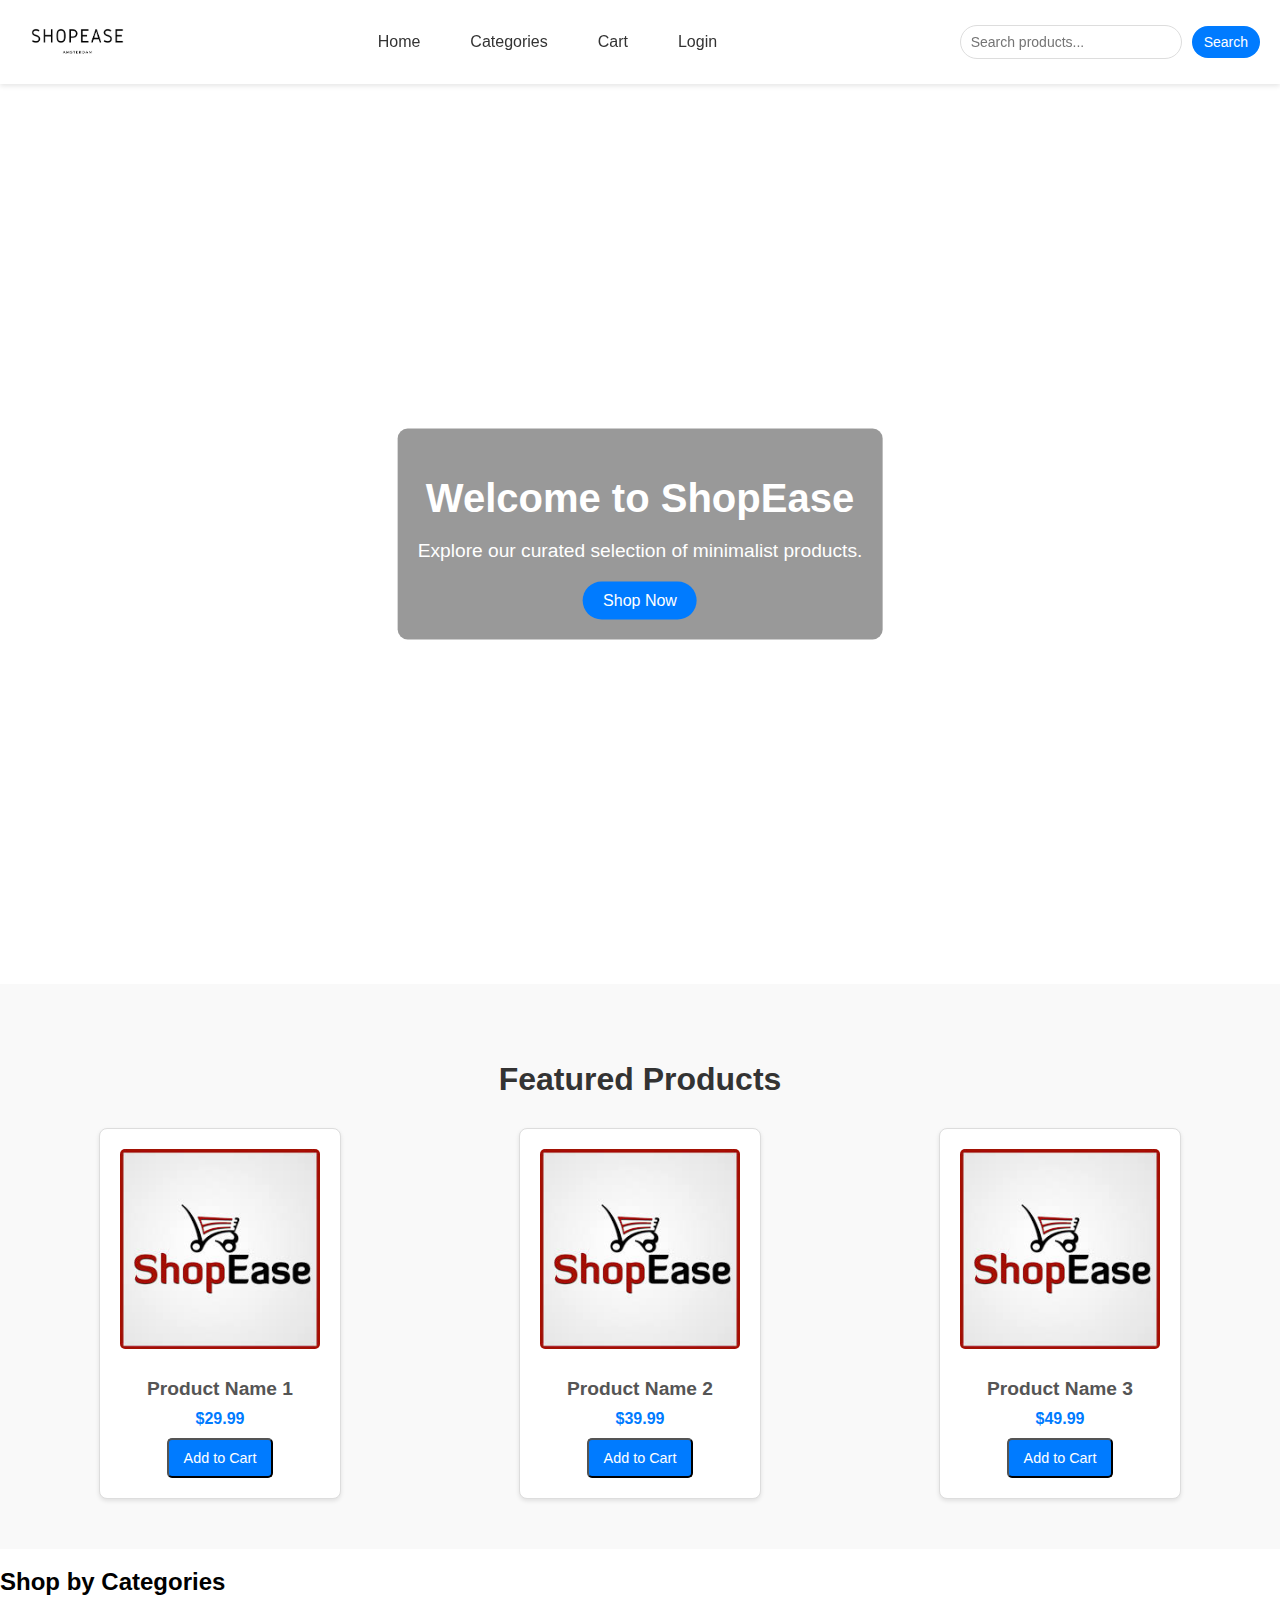
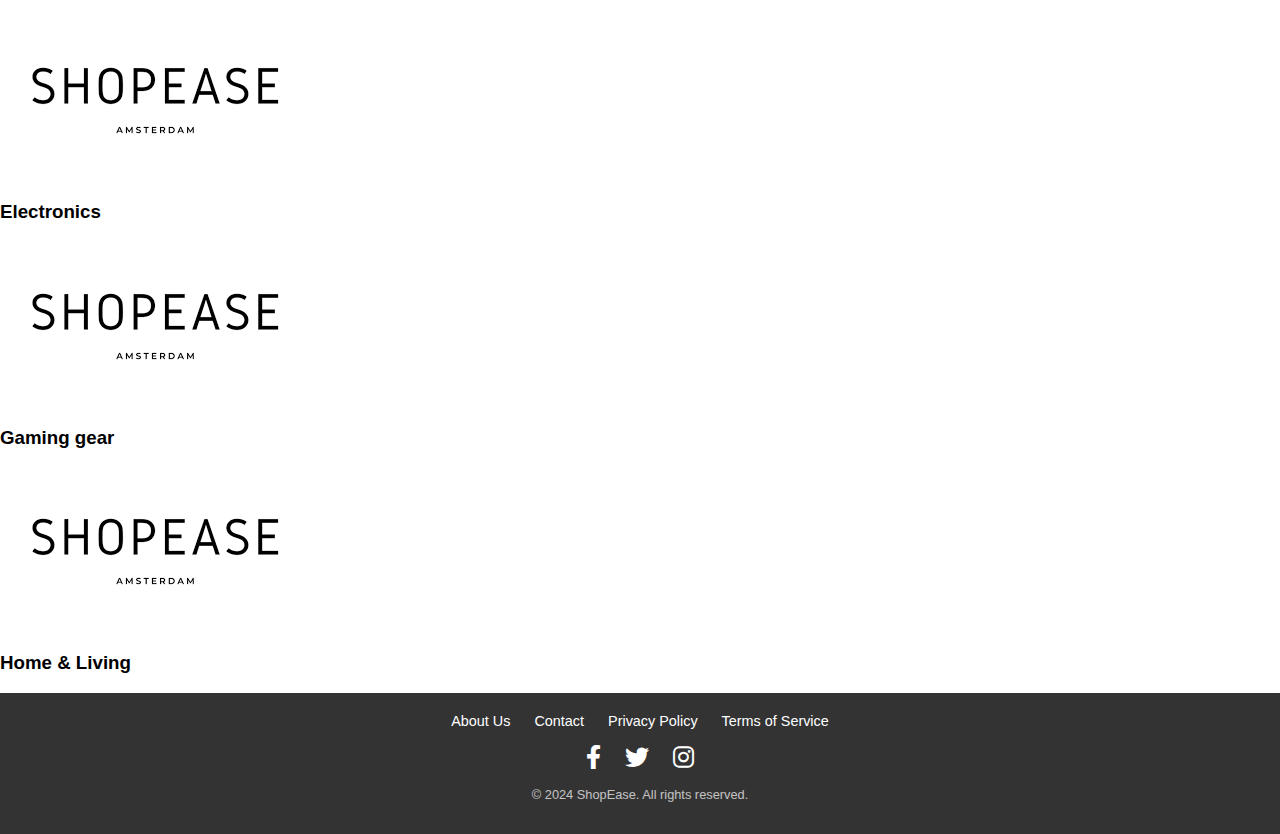
==== index.html @ b304e70e "Added another categories section." ====
<!DOCTYPE html>
<html lang="en">
  <head>
    <meta charset="UTF-8" />
    <meta name="viewport" content="width=device-width, initial-scale=1.0" />
    <title>No. 1 Shopping with ShopEase!</title>
    <link
      href="https://fonts.googleapis.com/css2?family=Poppins:wght@400;600&display=swap"
      rel="stylesheet"
    />
    <link rel="stylesheet" href="./Styles/styles.css" />
    <link
      href="https://cdnjs.cloudflare.com/ajax/libs/font-awesome/6.0.0-beta3/css/all.min.css"
      rel="stylesheet"
    />
    <link rel="stylesheet" href="./Styles/carousel.css" />
  </head>
  <body>
    <!-- Header -->
    <header>
      <div class="container">
        <div class="logo">
          <img src="./Images/shopease amsterdam.png" alt="ShopEase Logo" />
        </div>
        <nav>
          <ul class="nav-links">
            <li><a href="#">Home</a></li>
            <li class="menu-item">
              <a href="#">Categories</a>
              <!-- Dropdown Menu -->
              <ul class="dropdown">
                <li><a href="#">Electronics</a></li>
                <li><a href="#">Gaming Gear</a></li>
                <li><a href="#">Health & Wellness</a></li>
                <li><a href="#">Minimalist Decor</a></li>
                <li><a href="#">Tech Accessories</a></li>
              </ul>
            </li>
            <li><a href="#">Cart</a></li>
            <li><a href="#">Login</a></li>
          </ul>
        </nav>

        <!-- Search Bar -->
        <div class="search-bar">
          <input
            type="text"
            id="search-input"
            placeholder="Search products..."
          />
          <button id="search-btn">Search</button>
        </div>
      </div>
    </header>

    <!-- Hero Section -->
    <section class="hero">
      <video class="hero-video" autoplay muted loop>
        <source src="./videos/ocean.mp4" type="video/mp4" />
        Your browser does not support the video tag.
      </video>
      <div class="hero-overlay">
        <h1>Welcome to ShopEase</h1>
        <p>Explore our curated selection of minimalist products.</p>
        <button class="hero-btn" onclick="location.href='#featured-products'">
          Shop Now
        </button>
      </div>
    </section>

    <!-- Featured Products Section -->
    <section id="featured-products">
      <div class="container">
        <h2>Featured Products</h2>
        <div class="products-grid">
          <!-- Product 1 -->
          <div class="product-card">
            <img src="./Images/shopease logo.jpeg" alt="Product 1" />
            <h3>Product Name 1</h3>
            <p class="price">$29.99</p>
            <button class="btn">Add to Cart</button>
          </div>
          <!-- Product 2 -->
          <div class="product-card">
            <img src="./Images/shopease logo.jpeg" alt="Product 2" />
            <h3>Product Name 2</h3>
            <p class="price">$39.99</p>
            <button class="btn">Add to Cart</button>
          </div>
          <!-- Product 3 -->
          <div class="product-card">
            <img src="./Images/shopease logo.jpeg" alt="Product 3" />
            <h3>Product Name 3</h3>
            <p class="price">$49.99</p>
            <button class="btn">Add to Cart</button>
          </div>
          <!-- Add more products as needed -->
        </div>
      </div>
    </section>

    <!-- Categories Section -->
    <section id="categories">
      <div class="container">
        <h2>Shop by Categories</h2>
        <div class="categories-grid">
          <!-- Category 1 -->
          <div class="category-card">
            <img src="./Images/shopease amsterdam.png" alt="Electronics" />
            <h3>Electronics</h3>
          </div>
          <!-- Category 2 -->
          <div class="category-card">
            <img src="./Images/shopease amsterdam.png" alt="Gaming gear" />
            <h3>Gaming gear</h3>
          </div>
          <!-- Category 3 -->
          <div class="category-card">
            <img src="./Images/shopease amsterdam.png" alt="Home & Living" />
            <h3>Home & Living</h3>
          </div>
          <!-- Add more categories as needed -->
        </div>
      </div>
    </section>

    <!-- Footer Section -->
    <footer class="footer">
      <div class="container">
        <div class="footer-links">
          <a href="#">About Us</a>
          <a href="#">Contact</a>
          <a href="#">Privacy Policy</a>
          <a href="#">Terms of Service</a>
        </div>
        <div class="footer-socials">
          <a href="#"><i class="fab fa-facebook-f"></i></a>
          <a href="#"><i class="fab fa-twitter"></i></a>
          <a href="#"><i class="fab fa-instagram"></i></a>
        </div>
        <p class="footer-copyright">
          &copy; 2024 ShopEase. All rights reserved.
        </p>
      </div>
    </footer>
    <script src="./Scripts/carousel.js"></script>
  </body>
</html>
---- Styles/styles.css ----
/* General Reset */
body,
html {
  margin: 0;
  padding: 0;
  box-sizing: border-box;
  font-family: "Roboto", Arial, sans-serif; /* Minimalistic font */
  scroll-behavior: smooth;
}
/* Header Styles */
header {
  background-color: #ffffff;
  padding: 10px 20px;
  box-shadow: 0 2px 5px rgba(0, 0, 0, 0.1);
  position: sticky;
  top: 0;
  z-index: 1000;
}

header .container {
  display: flex;
  align-items: center;
  justify-content: space-between;
}

/* Logo */
/* Logo */
header .logo img {
  height: 60px; /* Increased height */
  max-width: 200px; /* Ensures it doesn’t stretch too wide */
  object-fit: contain; /* Maintains aspect ratio */
}

/* Navigation Links */
header .nav-links {
  list-style: none;
  display: flex;
  gap: 20px;
}

header .nav-links li a {
  text-decoration: none;
  color: #333;
  font-weight: 500;
  transition: color 0.3s ease;
}

header .nav-links li a:hover {
  color: #007bff; /* Accent color for hover */
}

/* Search Bar */
header .search-bar {
  display: flex;
  align-items: center;
  gap: 10px;
}

header .search-bar input {
  padding: 8px 10px;
  border: 1px solid #ddd;
  border-radius: 20px;
  outline: none;
  font-size: 14px;
  width: 200px;
  transition: border-color 0.3s ease;
}

header .search-bar input:focus {
  border-color: #007bff; /* Accent color for focus */
}

header .search-bar button {
  padding: 8px 12px;
  background-color: #007bff;
  color: #ffffff;
  border: none;
  border-radius: 20px;
  cursor: pointer;
  font-size: 14px;
  transition: background-color 0.3s ease;
}

header .search-bar button:hover {
  background-color: #0056b3; /* Darker shade for hover */
}

/* Hero Section */
.hero {
  position: relative;
  height: 100vh;
  width: 100%;
  overflow: hidden;
}

/* Video Background */
.hero-video {
  position: absolute;
  top: 0;
  left: 0;
  width: 100%;
  height: 100%;
  object-fit: cover;
  z-index: 1;
}

/* Overlay Content */
.hero-overlay {
  position: absolute;
  top: 50%;
  left: 50%;
  transform: translate(-50%, -50%);
  text-align: center;
  color: #ffffff;
  z-index: 2;
  background: rgba(0, 0, 0, 0.4); /* Subtle overlay for readability */
  padding: 20px;
  border-radius: 10px;
}

.hero-overlay h1 {
  font-size: 2.5rem;
  font-weight: 600;
  margin-bottom: 10px;
}

.hero-overlay p {
  font-size: 1.2rem;
  margin-bottom: 20px;
}

.hero-btn {
  background-color: #007bff;
  color: #ffffff;
  border: none;
  padding: 10px 20px;
  font-size: 1rem;
  cursor: pointer;
  border-radius: 20px;
  transition: background-color 0.3s ease;
}

.hero-btn:hover {
  background-color: #0056b3;
}

/* Footer Section */
.footer {
  background-color: #333; /* Dark minimalist background */
  color: #ffffff;
  padding: 20px 0;
  text-align: center;
  font-size: 0.9rem;
}

.footer .container {
  max-width: 1200px;
  margin: 0 auto;
  padding: 0 20px;
}

.footer-links {
  margin-bottom: 15px;
}

.footer-links a {
  text-decoration: none;
  color: #ffffff;
  margin: 0 10px;
  font-weight: 500;
  transition: color 0.3s ease;
}

.footer-links a:hover {
  color: #007bff; /* Accent color for hover */
}

.footer-socials {
  margin-bottom: 15px;
}

.footer-socials a {
  margin: 0 10px;
  color: #ffffff;
  font-size: 1.5rem;
  transition: color 0.3s ease, transform 0.3s ease;
}

.footer-socials a:hover {
  color: #007bff; /* Accent color for hover */
  transform: scale(1.2); /* Slight zoom effect */
}

.footer-copyright {
  font-size: 0.8rem;
  opacity: 0.7;
}

/* General Styling for Navigation */
.nav-links {
  list-style: none;
  display: flex;
  gap: 20px;
  margin: 0;
  padding: 0;
}

.nav-links li {
  position: relative; /* Important for dropdown positioning */
}

.nav-links a {
  text-decoration: none;
  color: #333; /* Text color */
  font-weight: 500;
  padding: 10px 15px;
  transition: color 0.3s ease;
}

.nav-links a:hover {
  color: #007bff; /* Accent color on hover */
}

/* Dropdown Styling */
.dropdown {
  list-style: none;
  position: absolute;
  top: 100%; /* Position below the parent link */
  left: 0;
  background-color: #ffffff;
  padding: 10px 0;
  margin: 0;
  box-shadow: 0 4px 8px rgba(0, 0, 0, 0.1);
  display: none; /* Initially hidden */
  min-width: 200px;
  z-index: 1000;
}

.dropdown li {
  padding: 5px 15px;
}

.dropdown li a {
  text-decoration: none;
  color: #333;
  display: block;
  transition: background-color 0.3s ease;
}

.dropdown li a:hover {
  background-color: #f4f4f4;
}

/* Show Dropdown on Hover */
.menu-item:hover .dropdown {
  display: block; /* Reveal dropdown when hovering */
}

/* Featured Products Section */
#featured-products {
  padding: 50px 20px;
  background-color: #f9f9f9;
  text-align: center;
}

#featured-products h2 {
  font-size: 2rem;
  margin-bottom: 30px;
  color: #333;
}

.products-grid {
  display: grid;
  grid-template-columns: repeat(auto-fit, minmax(250px, 1fr));
  gap: 20px;
  justify-items: center;
}

.product-card {
  background: #ffffff;
  border: 1px solid #ddd;
  border-radius: 8px;
  padding: 20px;
  text-align: center;
  box-shadow: 0 2px 4px rgba(0, 0, 0, 0.1);
  transition: transform 0.3s ease, box-shadow 0.3s ease;
}

.product-card:hover {
  transform: translateY(-5px);
  box-shadow: 0 4px 8px rgba(0, 0, 0, 0.15);
}

.product-card img {
  width: 100%;
  max-width: 200px;
  height: auto;
  margin-bottom: 15px;
  border-radius: 5px;
}

.product-card h3 {
  font-size: 1.2rem;
  color: #555;
  margin: 10px 0;
}

.product-card .price {
  font-size: 1rem;
  color: #007bff;
  font-weight: bold;
  margin: 10px 0;
}

.product-card .btn {
  display: inline-block;
  background-color: #007bff;
  color: #fff;
  padding: 10px 15px;
  border-radius: 5px;
  text-decoration: none;
  font-size: 0.9rem;
  transition: background-color 0.3s ease;
}

.product-card .btn:hover {
  background-color: #0056b3;
}
---- Styles/carousel.css ----
/* Carousel Hidden by Default */
.hidden {
  display: none;
}

/* Carousel Active State */
.carousel.active {
  display: block;
}

/* Carousel Styling */
.carousel {
  position: relative;
  width: 100%;
  max-width: 1200px;
  margin: 0 auto;
  overflow: hidden;
  z-index: 2;
  display: none; /* Hidden initially */
}

.carousel-inner {
  display: flex;
  transition: transform 0.5s ease-in-out;
}

.carousel-item {
  min-width: 100%;
  flex-shrink: 0;
  display: flex;
  justify-content: center;
  align-items: center;
}

.carousel-item .hero-overlay {
  width: 80%;
  height: 300px;
  background-color: rgba(0, 0, 0, 0.6);
  color: white;
  border-radius: 10px;
  display: flex;
  justify-content: center;
  align-items: center;
  font-size: 28px;
  text-align: center;
  transition: all 0.3s ease-in-out;
}

.carousel-item .hero-overlay:hover {
  background-color: rgba(255, 255, 255, 0.8);
  color: black;
  transform: scale(1.05);
}

/* Carousel Indicators */
.carousel-indicators {
  position: absolute;
  bottom: 20px;
  left: 50%;
  transform: translateX(-50%);
  display: flex;
  gap: 10px;
  z-index: 3;
}

.indicator {
  width: 12px;
  height: 12px;
  background-color: rgba(255, 255, 255, 0.7);
  border-radius: 50%;
  cursor: pointer;
  transition: background-color 0.3s ease;
}

.indicator.active {
  background-color: rgba(255, 255, 255, 1);
}

.indicator:hover {
  background-color: rgba(255, 255, 255, 0.9);
}
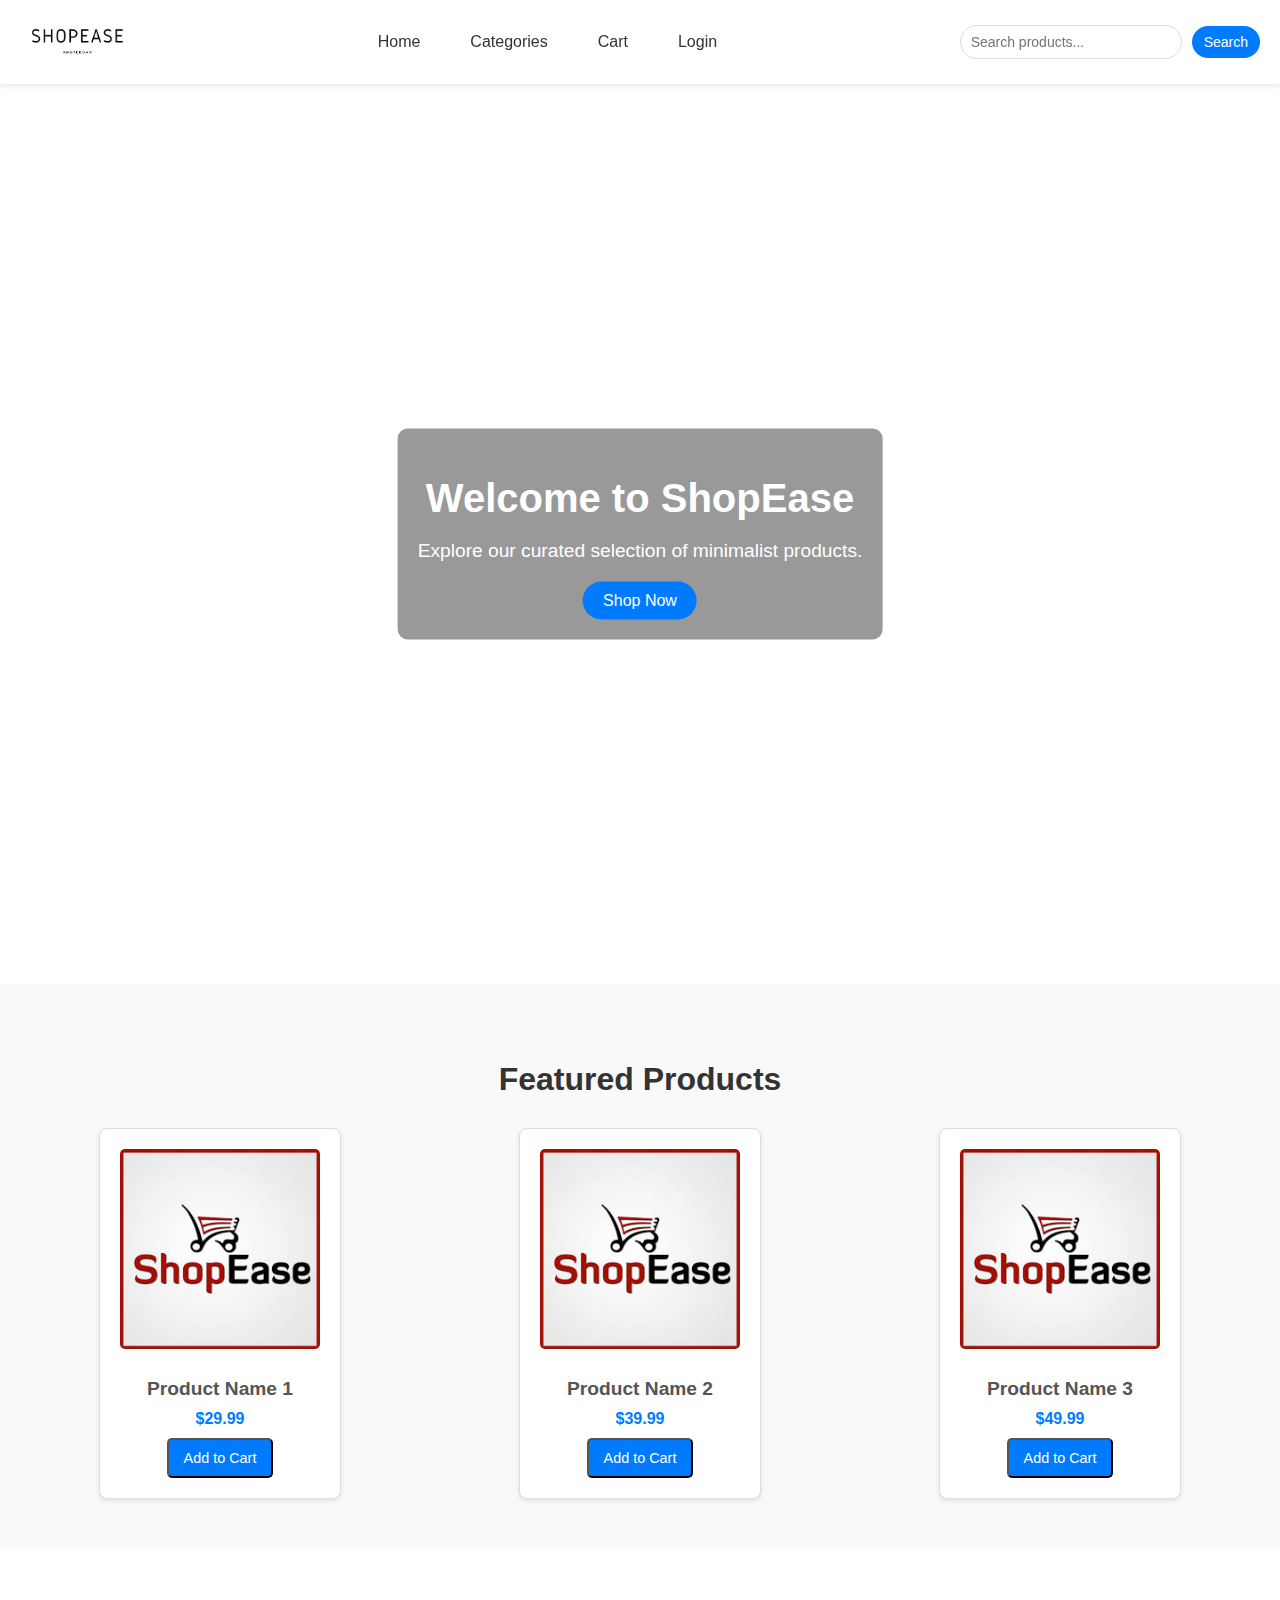
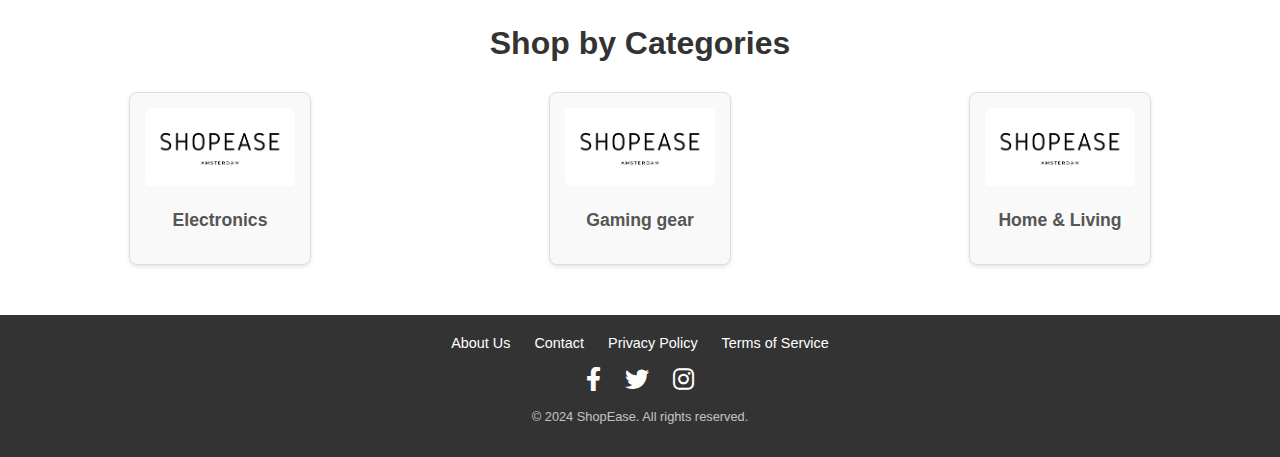
==== commit 06d5fa5a: "Made a few changes and deleted experimental files." ====
--- a/index.html
+++ b/index.html
@@ -13,7 +13,6 @@
       href="https://cdnjs.cloudflare.com/ajax/libs/font-awesome/6.0.0-beta3/css/all.min.css"
       rel="stylesheet"
     />
-    <link rel="stylesheet" href="./Styles/carousel.css" />
   </head>
   <body>
     <!-- Header -->
@@ -143,6 +142,5 @@
         </p>
       </div>
     </footer>
-    <script src="./Scripts/carousel.js"></script>
   </body>
 </html>
--- a/Styles/styles.css
+++ b/Styles/styles.css
@@ -326,3 +326,52 @@
 .product-card .btn:hover {
   background-color: #0056b3;
 }
+
+/* Categories Section */
+#categories {
+  padding: 50px 20px;
+  background-color: #ffffff;
+  text-align: center;
+}
+
+#categories h2 {
+  font-size: 2rem;
+  margin-bottom: 30px;
+  color: #333;
+}
+
+.categories-grid {
+  display: grid;
+  grid-template-columns: repeat(auto-fit, minmax(200px, 1fr));
+  gap: 20px;
+  justify-items: center;
+}
+
+.category-card {
+  background: #f9f9f9;
+  border: 1px solid #ddd;
+  border-radius: 8px;
+  padding: 15px;
+  text-align: center;
+  box-shadow: 0 2px 4px rgba(0, 0, 0, 0.1);
+  transition: transform 0.3s ease, box-shadow 0.3s ease;
+}
+
+.category-card:hover {
+  transform: translateY(-5px);
+  box-shadow: 0 4px 8px rgba(0, 0, 0, 0.15);
+}
+
+.category-card img {
+  width: 100%;
+  max-width: 150px;
+  height: auto;
+  margin-bottom: 10px;
+  border-radius: 5px;
+}
+
+.category-card h3 {
+  font-size: 1.1rem;
+  color: #555;
+  margin-top: 10px;
+}
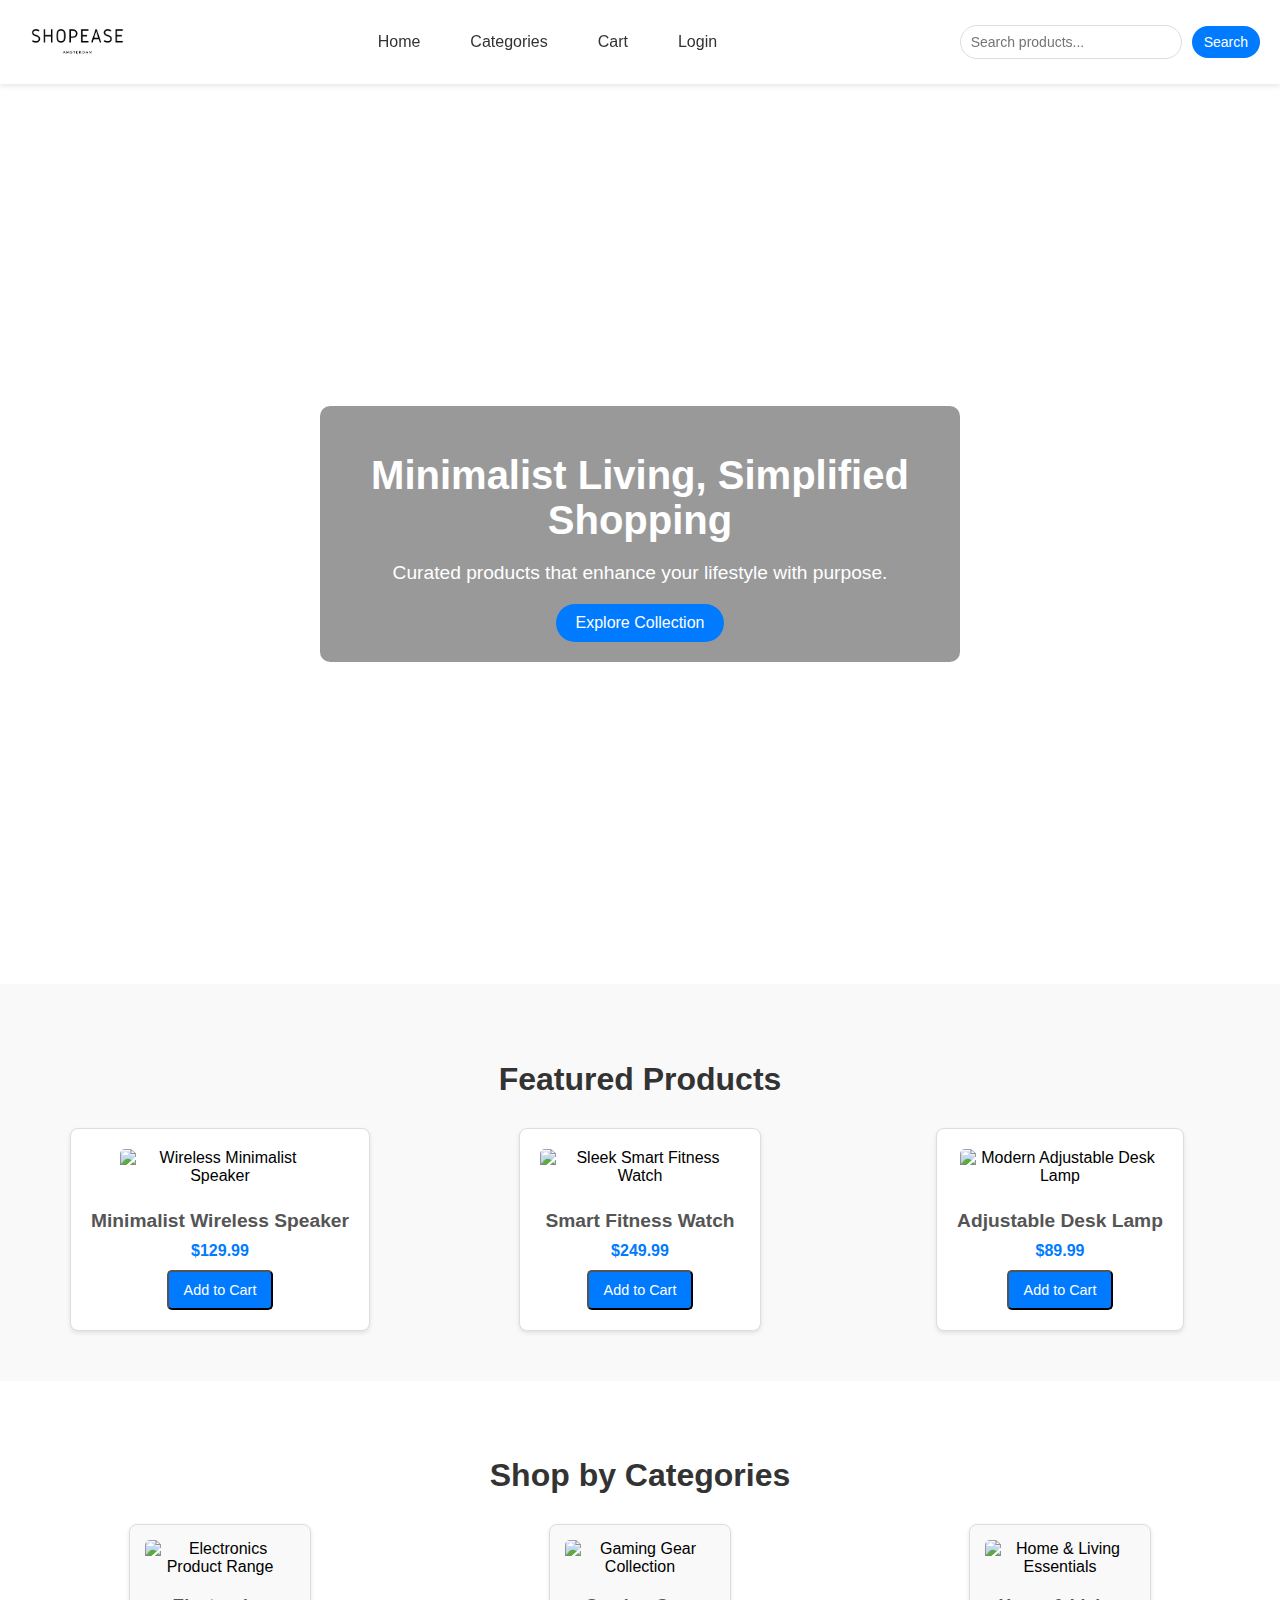
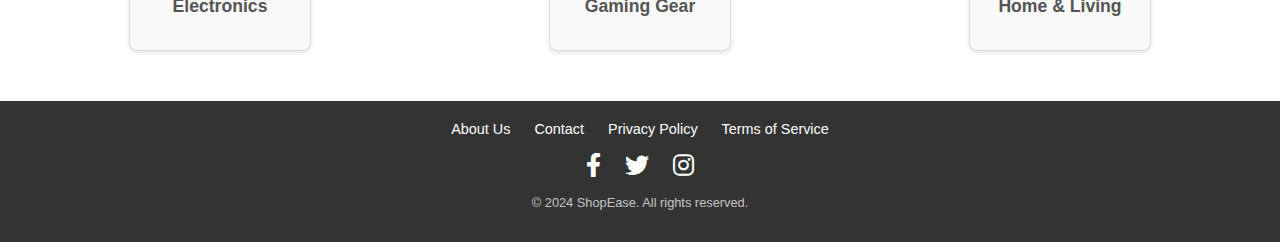
==== commit 951a8dfc: "downloaded better videos to match the website's theme." ====
--- a/index.html
+++ b/index.html
@@ -3,7 +3,7 @@
   <head>
     <meta charset="UTF-8" />
     <meta name="viewport" content="width=device-width, initial-scale=1.0" />
-    <title>No. 1 Shopping with ShopEase!</title>
+    <title>ShopEase: Minimalist Product Marketplace</title>
     <link
       href="https://fonts.googleapis.com/css2?family=Poppins:wght@400;600&display=swap"
       rel="stylesheet"
@@ -15,127 +15,172 @@
     />
   </head>
   <body>
-    <!-- Header -->
     <header>
       <div class="container">
         <div class="logo">
-          <img src="./Images/shopease amsterdam.png" alt="ShopEase Logo" />
+          <img
+            src="./Images/shopease amsterdam.png"
+            alt="ShopEase Minimalist Store Logo"
+          />
         </div>
         <nav>
           <ul class="nav-links">
-            <li><a href="#">Home</a></li>
+            <li><a href="#" class="active">Home</a></li>
             <li class="menu-item">
               <a href="#">Categories</a>
-              <!-- Dropdown Menu -->
               <ul class="dropdown">
-                <li><a href="#">Electronics</a></li>
-                <li><a href="#">Gaming Gear</a></li>
-                <li><a href="#">Health & Wellness</a></li>
-                <li><a href="#">Minimalist Decor</a></li>
-                <li><a href="#">Tech Accessories</a></li>
+                <li>
+                  <a href="#" aria-label="Electronics Category">Electronics</a>
+                </li>
+                <li>
+                  <a href="#" aria-label="Gaming Gear Category">Gaming Gear</a>
+                </li>
+                <li>
+                  <a href="#" aria-label="Health & Wellness Category"
+                    >Health & Wellness</a
+                  >
+                </li>
+                <li>
+                  <a href="#" aria-label="Minimalist Decor Category"
+                    >Minimalist Decor</a
+                  >
+                </li>
+                <li>
+                  <a href="#" aria-label="Tech Accessories Category"
+                    >Tech Accessories</a
+                  >
+                </li>
               </ul>
             </li>
-            <li><a href="#">Cart</a></li>
-            <li><a href="#">Login</a></li>
+            <li><a href="#" aria-label="View Shopping Cart">Cart</a></li>
+            <li><a href="#" aria-label="User Login">Login</a></li>
           </ul>
         </nav>
 
-        <!-- Search Bar -->
         <div class="search-bar">
           <input
             type="text"
             id="search-input"
             placeholder="Search products..."
+            aria-label="Search Products"
           />
-          <button id="search-btn">Search</button>
+          <button id="search-btn" aria-label="Execute Search">Search</button>
         </div>
       </div>
     </header>
 
-    <!-- Hero Section -->
     <section class="hero">
-      <video class="hero-video" autoplay muted loop>
-        <source src="./videos/ocean.mp4" type="video/mp4" />
+      <video class="hero-video" autoplay muted loop playsinline>
+        <source src="./videos/bg.mp4" type="video/mp4" />
         Your browser does not support the video tag.
       </video>
       <div class="hero-overlay">
-        <h1>Welcome to ShopEase</h1>
-        <p>Explore our curated selection of minimalist products.</p>
-        <button class="hero-btn" onclick="location.href='#featured-products'">
-          Shop Now
+        <h1>Minimalist Living, Simplified Shopping</h1>
+        <p>Curated products that enhance your lifestyle with purpose.</p>
+        <button
+          class="hero-btn"
+          onclick="location.href='#featured-products'"
+          aria-label="Go to Featured Products"
+        >
+          Explore Collection
         </button>
       </div>
     </section>
 
-    <!-- Featured Products Section -->
     <section id="featured-products">
       <div class="container">
         <h2>Featured Products</h2>
         <div class="products-grid">
-          <!-- Product 1 -->
           <div class="product-card">
-            <img src="./Images/shopease logo.jpeg" alt="Product 1" />
-            <h3>Product Name 1</h3>
-            <p class="price">$29.99</p>
-            <button class="btn">Add to Cart</button>
+            <img
+              src="./Images/minimalist-speaker.jpg"
+              alt="Wireless Minimalist Speaker"
+              loading="lazy"
+            />
+            <h3>Minimalist Wireless Speaker</h3>
+            <p class="price">$129.99</p>
+            <button class="btn" aria-label="Add Minimalist Speaker to Cart">
+              Add to Cart
+            </button>
           </div>
-          <!-- Product 2 -->
           <div class="product-card">
-            <img src="./Images/shopease logo.jpeg" alt="Product 2" />
-            <h3>Product Name 2</h3>
-            <p class="price">$39.99</p>
-            <button class="btn">Add to Cart</button>
+            <img
+              src="./Images/smart-watch.jpg"
+              alt="Sleek Smart Fitness Watch"
+              loading="lazy"
+            />
+            <h3>Smart Fitness Watch</h3>
+            <p class="price">$249.99</p>
+            <button class="btn" aria-label="Add Smart Watch to Cart">
+              Add to Cart
+            </button>
           </div>
-          <!-- Product 3 -->
           <div class="product-card">
-            <img src="./Images/shopease logo.jpeg" alt="Product 3" />
-            <h3>Product Name 3</h3>
-            <p class="price">$49.99</p>
-            <button class="btn">Add to Cart</button>
+            <img
+              src="./Images/desk-lamp.jpg"
+              alt="Modern Adjustable Desk Lamp"
+              loading="lazy"
+            />
+            <h3>Adjustable Desk Lamp</h3>
+            <p class="price">$89.99</p>
+            <button class="btn" aria-label="Add Desk Lamp to Cart">
+              Add to Cart
+            </button>
           </div>
-          <!-- Add more products as needed -->
         </div>
       </div>
     </section>
 
-    <!-- Categories Section -->
     <section id="categories">
       <div class="container">
         <h2>Shop by Categories</h2>
         <div class="categories-grid">
-          <!-- Category 1 -->
           <div class="category-card">
-            <img src="./Images/shopease amsterdam.png" alt="Electronics" />
+            <img
+              src="./Images/electronics-category.jpg"
+              alt="Electronics Product Range"
+              loading="lazy"
+            />
             <h3>Electronics</h3>
           </div>
-          <!-- Category 2 -->
           <div class="category-card">
-            <img src="./Images/shopease amsterdam.png" alt="Gaming gear" />
-            <h3>Gaming gear</h3>
+            <img
+              src="./Images/gaming-category.jpg"
+              alt="Gaming Gear Collection"
+              loading="lazy"
+            />
+            <h3>Gaming Gear</h3>
           </div>
-          <!-- Category 3 -->
           <div class="category-card">
-            <img src="./Images/shopease amsterdam.png" alt="Home & Living" />
+            <img
+              src="./Images/home-living-category.jpg"
+              alt="Home & Living Essentials"
+              loading="lazy"
+            />
             <h3>Home & Living</h3>
           </div>
-          <!-- Add more categories as needed -->
         </div>
       </div>
     </section>
 
-    <!-- Footer Section -->
     <footer class="footer">
       <div class="container">
         <div class="footer-links">
-          <a href="#">About Us</a>
-          <a href="#">Contact</a>
-          <a href="#">Privacy Policy</a>
-          <a href="#">Terms of Service</a>
+          <a href="#" aria-label="About ShopEase">About Us</a>
+          <a href="#" aria-label="Contact ShopEase Support">Contact</a>
+          <a href="#" aria-label="Privacy Policy Details">Privacy Policy</a>
+          <a href="#" aria-label="Terms of Service">Terms of Service</a>
         </div>
         <div class="footer-socials">
-          <a href="#"><i class="fab fa-facebook-f"></i></a>
-          <a href="#"><i class="fab fa-twitter"></i></a>
-          <a href="#"><i class="fab fa-instagram"></i></a>
+          <a href="#" aria-label="ShopEase Facebook Page"
+            ><i class="fab fa-facebook-f"></i
+          ></a>
+          <a href="#" aria-label="ShopEase Twitter Profile"
+            ><i class="fab fa-twitter"></i
+          ></a>
+          <a href="#" aria-label="ShopEase Instagram Account"
+            ><i class="fab fa-instagram"></i
+          ></a>
         </div>
         <p class="footer-copyright">
           &copy; 2024 ShopEase. All rights reserved.
--- a/Styles/styles.css
+++ b/Styles/styles.css
@@ -375,3 +375,66 @@
   color: #555;
   margin-top: 10px;
 }
+
+/* Responsive Design Adjustments */
+@media screen and (max-width: 768px) {
+  header .container {
+    flex-direction: column;
+    align-items: center;
+  }
+
+  header .nav-links {
+    flex-direction: column;
+    align-items: center;
+    margin-top: 10px;
+  }
+
+  header .search-bar {
+    margin-top: 10px;
+    width: 100%;
+    justify-content: center;
+  }
+
+  header .search-bar input {
+    width: 70%;
+  }
+
+  .products-grid,
+  .categories-grid {
+    grid-template-columns: repeat(auto-fit, minmax(180px, 1fr));
+  }
+
+  .hero-overlay h1 {
+    font-size: 2rem;
+  }
+
+  .hero-overlay p {
+    font-size: 1rem;
+  }
+}
+
+/* Accessibility and Color Contrast */
+:root {
+  --primary-color: #007bff;
+  --secondary-color: #0056b3;
+  --text-color: #333;
+  --background-color: #ffffff;
+}
+
+/* Enhanced Focus States */
+a:focus,
+button:focus {
+  outline: 3px solid var(--primary-color);
+  outline-offset: 2px;
+}
+
+/* Improved Color Contrast */
+.hero-btn {
+  background-color: var(--primary-color);
+  color: var(--background-color);
+}
+
+.footer-links a:hover,
+.footer-socials a:hover {
+  color: var(--primary-color);
+}
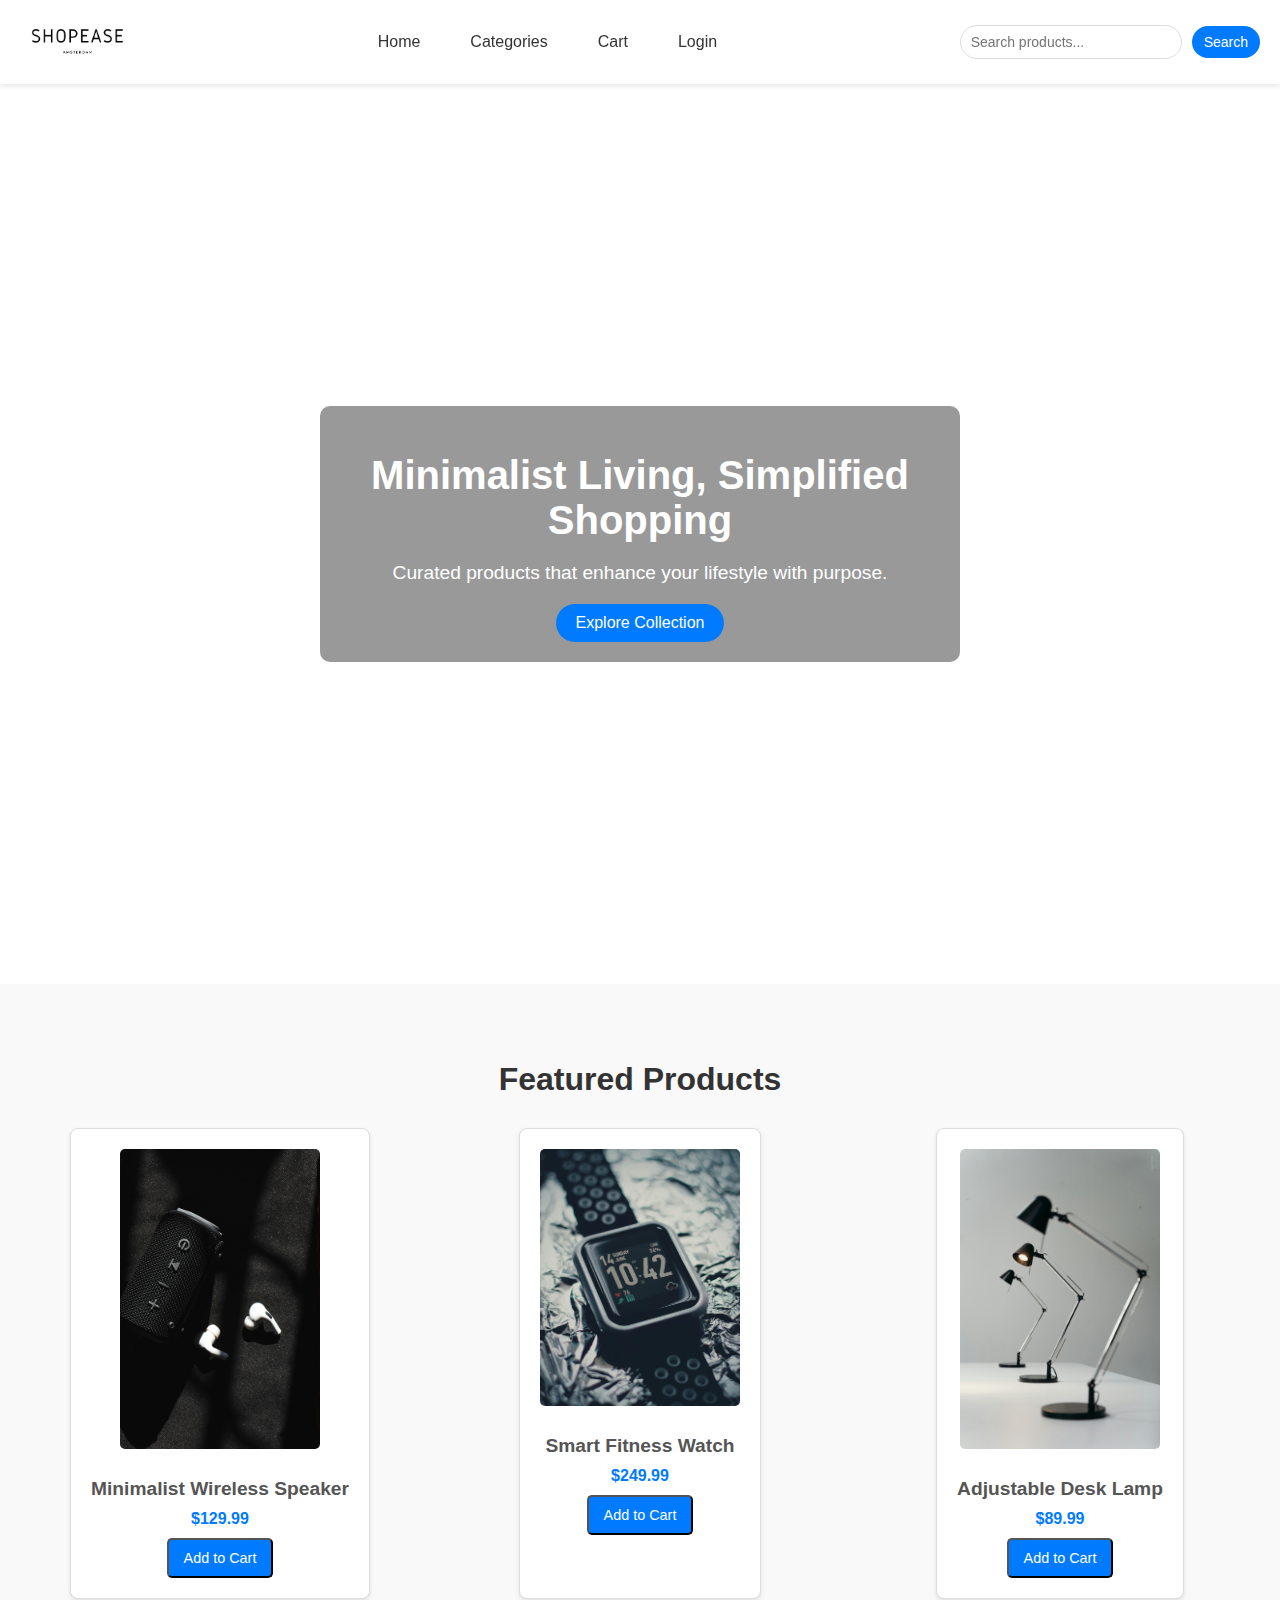
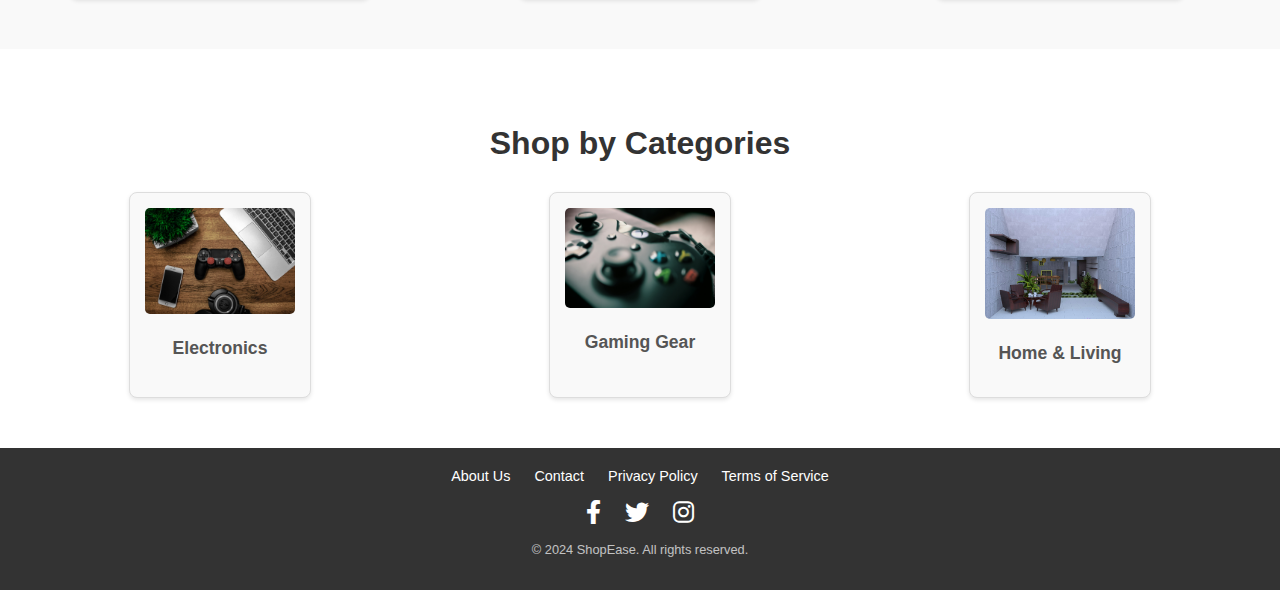
==== commit 291100ad: "made a few changes." ====
--- a/index.html
+++ b/index.html
@@ -93,7 +93,7 @@
         <div class="products-grid">
           <div class="product-card">
             <img
-              src="./Images/minimalist-speaker.jpg"
+              src="./Images/minimalist wireless speaker.jpg"
               alt="Wireless Minimalist Speaker"
               loading="lazy"
             />
@@ -105,7 +105,7 @@
           </div>
           <div class="product-card">
             <img
-              src="./Images/smart-watch.jpg"
+              src="./Images/smart fitness watch.jpg"
               alt="Sleek Smart Fitness Watch"
               loading="lazy"
             />
@@ -117,7 +117,7 @@
           </div>
           <div class="product-card">
             <img
-              src="./Images/desk-lamp.jpg"
+              src="./Images/adjustable desk lamp.jpg"
               alt="Modern Adjustable Desk Lamp"
               loading="lazy"
             />
@@ -137,7 +137,7 @@
         <div class="categories-grid">
           <div class="category-card">
             <img
-              src="./Images/electronics-category.jpg"
+              src="./Images/electronics.jpg"
               alt="Electronics Product Range"
               loading="lazy"
             />
@@ -145,7 +145,7 @@
           </div>
           <div class="category-card">
             <img
-              src="./Images/gaming-category.jpg"
+              src="./Images/gaming.jpg"
               alt="Gaming Gear Collection"
               loading="lazy"
             />
@@ -153,7 +153,7 @@
           </div>
           <div class="category-card">
             <img
-              src="./Images/home-living-category.jpg"
+              src="./Images/home essentials.jpg"
               alt="Home & Living Essentials"
               loading="lazy"
             />
